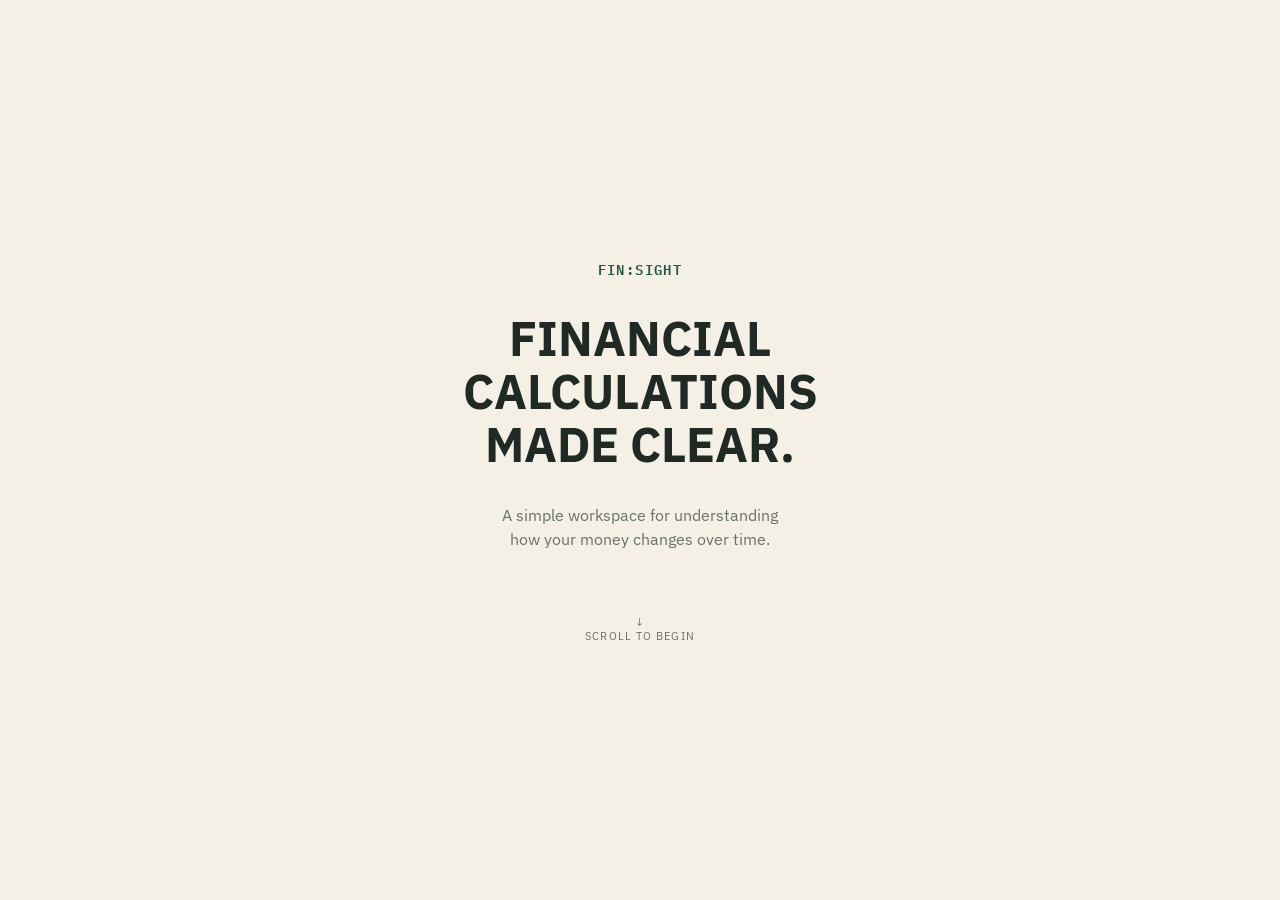
==== FinSight.html @ 40551819 "Initial commit - FinSight TVM Calculator" ====
<!DOCTYPE html>
<html lang="en">
<head>
<meta charset="UTF-8">
<meta name="viewport" content="width=device-width, initial-scale=1.0">
<title>FinSight — Financial Notebook</title>
<style>
@import url('https://fonts.googleapis.com/css2?family=IBM+Plex+Mono:wght@400;500;600&family=IBM+Plex+Sans:wght@400;500;600;700&display=swap');

:root {
  --paper: #F4F0E6;
  --paper-2: #EEE9DD;
  --ink: #202923;
  --muted: #697169;
  --rule: #D8D1C2;
  --accent: #285943;
  --accent-soft: #dfe9df;
  --red: #A14D43;
}

[data-theme="dark"] {
  --paper: #171A18;
  --paper-2: #202421;
  --ink: #E6E2D8;
  --muted: #A3A8A4;
  --rule: #363C38;
  --accent: #6C9A84;
  --accent-soft: #2D3E35;
  --red: #C56F65;
}

* { box-sizing: border-box; }
html { scroll-behavior: smooth; }
body {
  margin: 0;
  color: var(--ink);
  font-family: "IBM Plex Sans", Arial, sans-serif;
  background: repeating-linear-gradient(to bottom, transparent 0, transparent 31px, var(--rule) 32px);
  background-color: var(--paper);
}

button, input, select { font: inherit; }
button { cursor: pointer; }

/* Intro Screen */
.intro-screen {
  height: 100vh;
  display: flex;
  flex-direction: column;
  justify-content: center;
  align-items: center;
  text-align: center;
  background-color: var(--paper);
  position: relative;
  z-index: 100;
}
.intro-brand {
  font-family: "IBM Plex Mono";
  font-weight: 600;
  letter-spacing: 0.1em;
  font-size: 14px;
  color: var(--accent);
  margin-bottom: 2rem;
}
.intro-title {
  font-size: 48px;
  font-weight: 700;
  line-height: 1.1;
  margin: 0 0 2rem;
}
.intro-desc {
  font-size: 16px;
  color: var(--muted);
  max-width: 300px;
  line-height: 1.5;
  margin: 0 0 4rem;
}
.scroll-indicator {
  font-size: 11px;
  text-transform: uppercase;
  letter-spacing: 0.1em;
  color: var(--muted);
  animation: bounce 2s infinite;
}
@keyframes bounce {
  0%, 20%, 50%, 80%, 100% { transform: translateY(0); }
  40% { transform: translateY(-10px); }
  60% { transform: translateY(-5px); }
}

.page {
  max-width: 1000px;
  margin: auto;
  padding: 32px 28px 70px;
  background-color: var(--paper);
  min-height: 100vh;
}

.topbar {
  display: flex;
  justify-content: space-between;
  align-items: end;
  padding-bottom: 18px;
  border-bottom: 2px solid var(--ink);
  margin-bottom: 40px;
}
.brand { font-size: 25px; font-weight: 700; letter-spacing: .02em; }
.subtitle { font-size: 12px; color: var(--muted); margin-top: 3px; }
.meta { font-family: "IBM Plex Mono"; font-size: 11px; color: var(--muted); text-align: right; }

.primary-nav {
  margin-bottom: 40px;
  padding-bottom: 30px;
  border-bottom: 1px solid var(--rule);
}
.primary-nav h2 {
  font-size: 14px;
  font-weight: 600;
  text-transform: uppercase;
  letter-spacing: 0.05em;
  color: var(--muted);
  margin: 0 0 10px 0;
}
.calc-selector {
  width: 100%;
  max-width: 400px;
  padding: 12px 10px;
  font-size: 16px;
  border: 1px solid var(--ink);
  background: var(--paper-2);
  color: var(--ink);
  font-family: "IBM Plex Sans";
  font-weight: 500;
}

.screen { display: none; }
.screen.active { display: block; animation: fadeIn 0.3s ease; }
@keyframes fadeIn { from { opacity: 0; } to { opacity: 1; } }

.page-title { font-size: 31px; font-weight: 600; line-height: 1.1; margin: 0; }
.kicker { font-family: "IBM Plex Mono"; font-size: 11px; color: var(--accent); letter-spacing: .1em; margin-bottom: 8px; }
.description { color: var(--muted); font-size: 14px; max-width: 700px; margin: 8px 0 25px; }

.worksheet {
  border-top: 1px solid var(--ink);
  border-bottom: 1px solid var(--ink);
  padding: 24px 0;
}
.inputs { display: grid; grid-template-columns: repeat(auto-fit, minmax(200px, 1fr)); gap: 25px; }
.field label { display: block; font-size: 11px; text-transform: uppercase; letter-spacing: .08em; color: var(--muted); margin-bottom: 7px; }
.field input, .field select {
  width: 100%; border: 0; border-bottom: 1px solid var(--muted); border-radius: 0;
  background: transparent; color: var(--ink); padding: 9px 0; outline: none;
  font-family: "IBM Plex Mono"; font-size: 16px;
}
.field input:focus, .field select:focus { border-bottom: 2px solid var(--accent); }

.presets {
  margin: 15px 0 25px;
  display: flex;
  gap: 10px;
  flex-wrap: wrap;
}
.presets button {
  background: var(--paper-2);
  border: 1px solid var(--rule);
  color: var(--ink);
  padding: 5px 10px;
  font-size: 11px;
  font-family: "IBM Plex Mono";
}
.presets button:hover { border-color: var(--accent); }

.actions { margin: 26px 0 10px; display: flex; gap: 12px; }
.btn { border: 1px solid var(--ink); background: var(--ink); color: var(--paper); padding: 10px 18px; font-size: 13px; font-weight: 500;}
.btn.secondary { background: transparent; color: var(--ink); }

.answer { margin-top: 30px; padding: 25px 0; border-top: 1px solid var(--rule); }
.answer-label { font-size: 11px; text-transform: uppercase; letter-spacing: .12em; color: var(--muted); }
.answer-value { font-family: "IBM Plex Mono"; font-size: 38px; font-weight: 600; margin: 7px 0 3px; color: var(--accent); }
.answer-caption { font-size: 13px; color: var(--muted); }

.working { margin-top: 30px; }
.working-title { font-size: 11px; letter-spacing: .12em; color: var(--muted); font-weight: 700; }
.formula { font-family: "IBM Plex Mono"; font-size: 15px; line-height: 2; padding: 15px 0; color: var(--ink); }
.underline { border-bottom: 1px solid var(--ink); padding-bottom: 3px; }

.chart-section { margin-top: 30px; padding-top: 22px; border-top: 1px solid var(--rule); }
.chart-title { font-size: 12px; font-weight: 700; letter-spacing: .08em; text-transform: uppercase; }
.chart { height: 240px; margin-top: 12px; position: relative; border-bottom: 1px solid var(--rule); border-left: 1px solid var(--rule); overflow: hidden; background: var(--paper); }
.chart svg { width: 100%; height: 100%; display: block; }

.summary { display: grid; grid-template-columns: repeat(auto-fit, minmax(150px, 1fr)); border-top: 1px solid var(--rule); margin-top: 24px; gap: 15px; }
.summary div { padding: 14px 12px 14px 0; border-right: 1px solid var(--rule); }
.summary div:last-child { border-right: 0; }
.summary small { display: block; color: var(--muted); font-size: 11px; text-transform: uppercase; }
.summary strong { font-family: "IBM Plex Mono"; font-size: 16px; display: block; margin-top: 4px; }

.note { margin-top: 26px; border-left: 2px solid var(--rule); padding-left: 14px; color: var(--muted); font-size: 12px; line-height: 1.7; }
.error { display: none; color: var(--red); font-size: 12px; margin-top: 10px; font-weight: 500; }

.history-section {
  margin-top: 40px;
  padding-top: 20px;
  border-top: 1px solid var(--rule);
}
.history-item {
  display: flex;
  justify-content: space-between;
  padding: 10px 0;
  border-bottom: 1px solid var(--rule);
  font-family: "IBM Plex Mono";
  font-size: 13px;
}

.footer { margin-top: 45px; padding-top: 15px; border-top: 1px solid var(--rule); font-size: 11px; color: var(--muted); display: flex; justify-content: space-between; }

@media(max-width: 800px) {
  .inputs { grid-template-columns: 1fr; }
  .summary div { border-right: 0; border-bottom: 1px solid var(--rule); padding-left: 0; }
  .answer-value { font-size: 31px; }
  .topbar { flex-direction: column; align-items: start; gap: 10px;}
}

</style>
<script>
class FinSightEngine {
    static validateInputs(inputs) {
        for (const [key, value] of Object.entries(inputs)) {
            if (value === null || value === undefined || isNaN(value)) {
                throw new Error(`Invalid input: ${key} must be a number.`);
            }
            if (key === 'principal' && value <= 0) {
                throw new Error('Enter a value greater than 0 for principal.');
            }
            if (key === 'loanAmount' && value <= 0) {
                throw new Error('Enter a value greater than 0 for loan amount.');
            }
            if (key === 'rate' && value < 0) {
                throw new Error('Enter a non-negative value for interest rate.');
            }
            if (key === 'years' && value < 0) {
                throw new Error('Enter a non-negative value for years.');
            }
            if (key === 'tenure' && value <= 0) {
                throw new Error('Enter a value greater than 0 for tenure.');
            }
            if (key === 'compoundingFrequency' && ![1, 2, 4, 12, 365].includes(value)) {
                throw new Error('Invalid compounding frequency.');
            }
        }
    }

    static calculateFutureValue({ principal, rate, years }) {
        this.validateInputs({ principal, rate, years });
        const r = rate / 100;
        const value = principal * Math.pow(1 + r, years);
        return {
            value,
            formula: 'FV = P(1 + r)^t',
            working: `FV = ${principal} * (1 + ${r})^${years}`
        };
    }

    static calculatePresentValue({ futureValue, rate, years }) {
        this.validateInputs({ principal: futureValue, rate, years }); // Using principal validation rule for FV here
        const r = rate / 100;
        const value = futureValue / Math.pow(1 + r, years);
        return {
            value,
            formula: 'PV = FV / (1 + r)^t',
            working: `PV = ${futureValue} / (1 + ${r})^${years}`
        };
    }

    static calculateSimpleInterest({ principal, rate, years }) {
        this.validateInputs({ principal, rate, years });
        const r = rate / 100;
        const interest = principal * r * years;
        const maturityValue = principal + interest;
        return {
            value: interest,
            maturityValue,
            formula: 'SI = P × r × t',
            working: `SI = ${principal} * ${r} * ${years}`
        };
    }

    static calculateCompoundInterest({ principal, rate, years, compoundingFrequency = 1 }) {
        this.validateInputs({ principal, rate, years, compoundingFrequency });
        const r = rate / 100;
        const n = compoundingFrequency;
        const amount = principal * Math.pow(1 + r / n, n * years);
        const interest = amount - principal;
        return {
            value: interest,
            maturityValue: amount,
            formula: 'A = P(1 + r/n)^(nt), CI = A - P',
            working: `A = ${principal} * (1 + ${r}/${n})^(${n}*${years}), CI = A - ${principal}`
        };
    }

    static calculateEMI({ loanAmount, rate, tenureMonths }) {
        this.validateInputs({ loanAmount, rate, tenure: tenureMonths });
        const r = rate / 100 / 12; // periodic monthly interest rate
        const n = tenureMonths;
        let emi;
        let working;
        if (rate === 0) {
            emi = loanAmount / n;
            working = `EMI = ${loanAmount} / ${n}`;
        } else {
            emi = (loanAmount * r * Math.pow(1 + r, n)) / (Math.pow(1 + r, n) - 1);
            working = `EMI = ${loanAmount} * ${r} * (1+${r})^${n} / ((1+${r})^${n} - 1)`;
        }
        
        const totalPayment = emi * n;
        const totalInterest = totalPayment - loanAmount;

        return {
            emi,
            totalPayment,
            totalInterest,
            formula: 'EMI = P × r × (1+r)^n / ((1+r)^n - 1)',
            working
        };
    }

    static calculateAmortization({ loanAmount, rate, tenureMonths }) {
        const { emi } = this.calculateEMI({ loanAmount, rate, tenureMonths });
        const r = rate / 100 / 12;
        let balance = loanAmount;
        const schedule = [];
        let totalInterest = 0;
        let totalPrincipal = 0;

        for (let month = 1; month <= tenureMonths; month++) {
            const interest = balance * r;
            let principal = emi - interest;
            
            // Handle final period rounding
            if (month === tenureMonths) {
                principal = balance;
            }
            
            const closingBalance = Math.max(0, balance - principal);
            
            schedule.push({
                month,
                openingBalance: balance,
                interest,
                principal,
                emi: principal + interest,
                closingBalance
            });

            totalInterest += interest;
            totalPrincipal += principal;
            balance = closingBalance;
        }

        return {
            schedule,
            summary: {
                totalInterest,
                totalPrincipal,
                totalPayment: totalInterest + totalPrincipal
            }
        };
    }

    static calculateScenario({ loanAmount, tenureMonths }) {
        const rates = [8, 10, 12, 15];
        return rates.map(rate => {
            return {
                rate,
                ...this.calculateEMI({ loanAmount, rate, tenureMonths })
            };
        });
    }

    static formatCurrency(value) {
        return new Intl.NumberFormat('en-IN', {
            style: 'currency',
            currency: 'INR',
            maximumFractionDigits: 0
        }).format(value);
    }
}

if (typeof module !== 'undefined' && module.exports) {
    module.exports = FinSightEngine;
}

</script>
</head>
<body>

<!-- Opening Experience -->
<div id="introScreen" class="intro-screen">
  <div class="intro-brand">FIN:SIGHT</div>
  <h1 class="intro-title">FINANCIAL<br>CALCULATIONS<br>MADE CLEAR.</h1>
  <p class="intro-desc">A simple workspace for understanding how your money changes over time.</p>
  <div class="scroll-indicator">↓<br>SCROLL TO BEGIN</div>
</div>

<div class="page" id="mainPage" style="display:none;">
<header class="topbar">
  <div>
    <div class="brand">FinSight</div>
    <div class="subtitle">Time Value of Money · Financial Calculation Notebook</div>
  </div>
  <div style="display:flex; flex-direction:column; align-items:flex-end;">
    <button id="themeToggle" class="btn secondary" style="padding: 4px 8px; font-size:11px; margin-bottom:5px;">Toggle Theme</button>
    <div class="meta">BS3210<br>ASSIGNMENT 01</div>
  </div>
</header>

<nav class="primary-nav">
  <h2>WHAT ARE YOU CALCULATING?</h2>
  <p class="description" style="margin-top:0;">Choose a calculation to begin.</p>
  <select id="calcSelector" class="calc-selector">
    <option value="" disabled selected>[ Select a calculation ▾ ]</option>
    <option value="fv">01 Future Value</option>
    <option value="pv">02 Present Value</option>
    <option value="si">03 Simple Interest</option>
    <option value="ci">04 Compound Interest</option>
    <option value="emi">05 EMI Calculation</option>
    <option value="amort">06 Loan Amortization</option>
    <option value="scenario">07 Scenario Analysis</option>
  </select>
</nav>

<main class="content">

<section id="fv" class="screen">
  <div class="kicker">01 / INVESTMENT</div>
  <h1 class="page-title">Future Value</h1>
  <p class="description">Calculate what a present investment will be worth after a specified period at an annual rate.</p>
  
  <div class="presets">
    <button onclick="applyPreset('fv', {p: 100000, r: 10, t: 5})">₹1L at 10% for 5Y</button>
    <button onclick="applyPreset('fv', {p: 500000, r: 8.5, t: 10})">₹5L at 8.5% for 10Y</button>
  </div>

  <div class="worksheet">
    <div class="inputs">
      <div class="field"><label>Principal Amount</label><input id="fvP" type="number" value="100000" oninput="liveUpdate('fv')"></div>
      <div class="field"><label>Annual Rate (%)</label><input id="fvR" type="number" value="10" step=".01" oninput="liveUpdate('fv')"></div>
      <div class="field"><label>Time, Years</label><input id="fvT" type="number" value="5" step=".1" oninput="liveUpdate('fv')"></div>
    </div>
    <div class="actions"><button class="btn" onclick="calcFV()">Calculate</button><button class="btn secondary" onclick="resetForm('fv')">Reset</button></div>
    <div id="fvErr" class="error"></div>
    
    <div class="answer"><div class="answer-label">Answer</div><div class="answer-value" id="fvOut">-</div><div class="answer-caption">Future value of the investment</div></div>
    <div class="working"><div class="working-title">WORKING</div><div class="formula" id="fvWork">-</div></div>
    <div class="chart-section"><div class="chart-title">Value Growth</div><div class="chart" id="fvChart"></div></div>
  </div>
</section>

<section id="pv" class="screen">
  <div class="kicker">02 / DISCOUNTING</div><h1 class="page-title">Present Value</h1>
  <p class="description">Find the value today of a future amount using a discount rate.</p>
  <div class="worksheet"><div class="inputs">
    <div class="field"><label>Future Value</label><input id="pvF" type="number" value="161051" oninput="liveUpdate('pv')"></div>
    <div class="field"><label>Discount Rate (%)</label><input id="pvR" type="number" value="10" step=".01" oninput="liveUpdate('pv')"></div>
    <div class="field"><label>Time, Years</label><input id="pvT" type="number" value="5" step=".1" oninput="liveUpdate('pv')"></div>
  </div><div class="actions"><button class="btn" onclick="calcPV()">Calculate</button></div>
  <div id="pvErr" class="error"></div>
  <div class="answer"><div class="answer-label">Answer</div><div class="answer-value" id="pvOut">-</div><div class="answer-caption">Present value today</div></div>
  <div class="working"><div class="working-title">WORKING</div><div class="formula" id="pvWork">-</div></div>
  <div class="chart-section"><div class="chart-title">Discounting Curve</div><div class="chart" id="pvChart"></div></div></div>
</section>

<section id="si" class="screen">
  <div class="kicker">03 / INTEREST</div><h1 class="page-title">Simple Interest</h1>
  <p class="description">Calculate interest earned on the original principal without compounding.</p>
  <div class="worksheet"><div class="inputs">
    <div class="field"><label>Principal</label><input id="siP" type="number" value="100000" oninput="liveUpdate('si')"></div>
    <div class="field"><label>Interest Rate (%)</label><input id="siR" type="number" value="8" step=".01" oninput="liveUpdate('si')"></div>
    <div class="field"><label>Time, Years</label><input id="siT" type="number" value="3" step=".1" oninput="liveUpdate('si')"></div>
  </div><div class="actions"><button class="btn" onclick="calcSI()">Calculate</button></div>
  <div id="siErr" class="error"></div>
  <div class="answer"><div class="answer-label">Interest Earned</div><div class="answer-value" id="siI">-</div><div class="answer-caption">Maturity value: <span id="siM">-</span></div></div>
  <div class="working"><div class="working-title">WORKING</div><div class="formula" id="siWork">-</div></div>
  <div class="chart-section"><div class="chart-title">Interest Accumulation</div><div class="chart" id="siChart"></div></div></div>
</section>

<section id="ci" class="screen">
  <div class="kicker">04 / COMPOUNDING</div><h1 class="page-title">Compound Interest</h1>
  <p class="description">See how interest grows when earnings are added back to the principal.</p>
  <div class="worksheet"><div class="inputs">
    <div class="field"><label>Principal</label><input id="ciP" type="number" value="100000" oninput="liveUpdate('ci')"></div>
    <div class="field"><label>Annual Rate (%)</label><input id="ciR" type="number" value="10" step=".01" oninput="liveUpdate('ci')"></div>
    <div class="field"><label>Time, Years</label><input id="ciT" type="number" value="5" step=".1" oninput="liveUpdate('ci')"></div>
    <div class="field"><label>Compounding</label><select id="ciN" onchange="liveUpdate('ci')"><option value="1">Annually</option><option value="2">Half-yearly</option><option value="4" selected>Quarterly</option><option value="12">Monthly</option></select></div>
  </div><div class="actions"><button class="btn" onclick="calcCI()">Calculate</button></div>
  <div id="ciErr" class="error"></div>
  <div class="answer"><div class="answer-label">Compound Interest</div><div class="answer-value" id="ciI">-</div><div class="answer-caption">Maturity value: <span id="ciM">-</span></div></div>
  <div class="working"><div class="working-title">WORKING</div><div class="formula" id="ciWork">-</div></div>
  <div class="chart-section"><div class="chart-title">Growth over time</div><div class="chart" id="ciChart"></div></div></div>
</section>

<section id="emi" class="screen">
  <div class="kicker">05 / LOAN</div><h1 class="page-title">EMI Calculator</h1>
  <p class="description">Calculate the fixed monthly payment for a reducing-balance loan.</p>
  
  <div class="presets">
    <button onclick="applyPreset('emi', {p: 500000, r: 8.5, t: 10})">₹5L Loan at 8.5% for 10Y</button>
    <button onclick="applyPreset('emi', {p: 1000000, r: 9, t: 20})">₹10L Loan at 9% for 20Y</button>
  </div>

  <div class="worksheet"><div class="inputs">
    <div class="field"><label>Loan Amount</label><input id="eP" type="number" value="1000000" oninput="liveUpdate('emi')"></div>
    <div class="field"><label>Annual Rate (%)</label><input id="eR" type="number" value="10" step=".01" oninput="liveUpdate('emi')"></div>
    <div class="field"><label>Tenure, Years</label><input id="eT" type="number" value="5" step=".1" oninput="liveUpdate('emi')"></div>
  </div><div class="actions"><button class="btn" onclick="calcEMI()">Calculate EMI</button> <button class="btn secondary" onclick="goToAmortization()">View Amortization Schedule</button></div>
  <div id="emiErr" class="error"></div>
  <div style="margin-top:25px; padding:20px 0; border-top:1px solid var(--rule); border-bottom:1px solid var(--rule);">
    <div style="display:grid; grid-template-columns: repeat(auto-fit, minmax(200px, 1fr)); gap:20px 30px;">
      <div>
        <div style="font-size:11px; text-transform:uppercase; letter-spacing:.12em; color:var(--muted); font-weight:700;">TOTAL MONTHLY PAYMENT</div>
        <div id="emiResMonthly" style="font-family:'IBM Plex Mono'; font-size:26px; font-weight:600; color:var(--accent); margin-top:5px;">-</div>
      </div>
      <div>
        <div style="font-size:11px; text-transform:uppercase; letter-spacing:.12em; color:var(--muted); font-weight:700;">LOAN AMOUNT</div>
        <div id="emiResLoan" style="font-family:'IBM Plex Mono'; font-size:26px; font-weight:600; color:var(--ink); margin-top:5px;">-</div>
      </div>
      <div>
        <div style="font-size:11px; text-transform:uppercase; letter-spacing:.12em; color:var(--muted); font-weight:700;">TOTAL INTEREST PAID</div>
        <div id="emiResInterest" style="font-family:'IBM Plex Mono'; font-size:26px; font-weight:600; color:var(--ink); margin-top:5px;">-</div>
      </div>
      <div>
        <div style="font-size:11px; text-transform:uppercase; letter-spacing:.12em; color:var(--muted); font-weight:700;">TOTAL COST OF LOAN</div>
        <div id="emiResTotal" style="font-family:'IBM Plex Mono'; font-size:26px; font-weight:600; color:var(--ink); margin-top:5px;">-</div>
      </div>
    </div>
  </div>

  <div class="chart-section" style="margin-top:25px;">
    <div class="chart-title">Payment Breakdown (Principal vs Interest)</div>
    <div class="chart" id="emiPaymentChart" style="height:250px; margin-top:12px;"></div>
  </div>

  <div class="working"><div class="working-title">WORKING</div><div class="formula" id="emiWork">-</div></div>
  <div class="note">The EMI is calculated using a standard reducing-balance loan formula. Use the amortization section to inspect each payment.</div>
  </div>
</section>

<section id="amort" class="screen">
  <div class="kicker">06 / REPAYMENT</div><h1 class="page-title">Loan Amortization</h1>
  <p class="description">Generate the complete month-by-month repayment ledger for a loan.</p>
  <div class="worksheet"><div class="inputs">
    <div class="field"><label>Loan Amount</label><input id="aP" type="number" value="1000000" oninput="liveUpdate('amort')"></div>
    <div class="field"><label>Annual Rate (%)</label><input id="aR" type="number" value="10" oninput="liveUpdate('amort')"></div>
    <div class="field"><label>Tenure, Years</label><input id="aT" type="number" value="5" oninput="liveUpdate('amort')"></div>
  </div><div class="actions"><button class="btn" onclick="calcAmort()">Generate Ledger</button></div>
  <div id="amortErr" class="error"></div>
  <div class="summary"><div><small>Monthly EMI</small><strong id="aEmi">-</strong></div><div><small>Total Interest</small><strong id="aInt">-</strong></div><div><small>Payments</small><strong id="aMonths">-</strong></div></div>
  <div class="chart-section"><div class="chart-title">Outstanding Balance</div><div class="chart" id="amortChart"></div></div>
  <div style="overflow:auto;margin-top:24px"><table id="amortTable" style="width:100%;border-collapse:collapse;font-family:'IBM Plex Mono';font-size:11px"><thead><tr><th style="text-align:left;border-bottom:1px solid var(--rule);padding:9px">Month</th><th style="text-align:right;border-bottom:1px solid var(--rule);padding:9px">Opening</th><th style="text-align:right;border-bottom:1px solid var(--rule);padding:9px">Interest</th><th style="text-align:right;border-bottom:1px solid var(--rule);padding:9px">Principal</th><th style="text-align:right;border-bottom:1px solid var(--rule);padding:9px">EMI</th><th style="text-align:right;border-bottom:1px solid var(--rule);padding:9px">Closing</th></tr></thead><tbody></tbody></table></div>
  </div>
</section>

<section id="scenario" class="screen">
  <div class="kicker">07 / COMPARISON</div><h1 class="page-title">Scenario Analysis</h1>
  <p class="description">Compare the same loan at 8%, 10%, 12%, and 15% interest rates.</p>
  <div class="worksheet"><div class="inputs">
    <div class="field"><label>Loan Amount</label><input id="sP" type="number" value="1000000" oninput="liveUpdate('scenario')"></div>
    <div class="field"><label>Tenure, Years</label><input id="sT" type="number" value="5" oninput="liveUpdate('scenario')"></div>
  </div><div class="actions"><button class="btn" onclick="calcScenario()">Compare</button></div>
  <div id="scenarioErr" class="error"></div>
  <div id="scenarioOut"></div>
  <div class="chart-section"><div class="chart-title">Total Interest by Rate</div><div id="scenarioChart" style="margin-top:12px;"></div></div>
  </div>
</section>

<div class="history-section">
  <div class="chart-title">RECENT CALCULATIONS</div>
  <div id="historyList"></div>
</div>

</main>
</div>
<footer class="footer" style="display:none;" id="footerBar"><span>FinSight · Financial Calculation Notebook</span><span>BS3210 · Assignment 1</span></footer>

<!-- Global Error Screen -->
<div id="globalErrorScreen" style="display:none; position:fixed; inset:0; background:var(--paper); z-index:999; flex-direction:column; justify-content:center; align-items:center; text-align:center; padding:20px;">
  <div class="kicker" style="color:var(--red); font-size:16px;">CRITICAL ERROR</div>
  <h1 class="page-title" style="margin: 20px 0;">Something went wrong.</h1>
  <p class="description" id="globalErrorMsg" style="max-width:400px; margin-bottom:40px;">An unexpected error occurred in the application.</p>
  <div style="display:flex; gap:10px;">
    <button class="btn" onclick="window.location.reload()">Reload Application</button>
    <button class="btn secondary" onclick="document.getElementById('globalErrorScreen').style.display='none'">Dismiss</button>
  </div>
  <div class="meta" style="margin-top:40px;">REF: <span id="globalErrorRef"></span></div>
</div>

<script>
// Utility to get values safely
const getVal = (id) => {
  const v = document.getElementById(id).value.trim();
  if (v === '') return NaN;
  const parsed = Number(v);
  return isNaN(parsed) ? NaN : parsed;
};
const setVal = (id, val) => document.getElementById(id).value = val;
const setHtml = (id, html) => document.getElementById(id).innerHTML = html;
const setText = (id, text) => document.getElementById(id).textContent = text;
const showError = (id, msg) => { const el = document.getElementById(id); el.style.display = msg ? 'block' : 'none'; el.textContent = msg; };
const hideErrors = () => document.querySelectorAll('.error').forEach(el => el.style.display = 'none');
const fc = FinSightEngine.formatCurrency;

// History
const HISTORY_KEY = 'finsight_history';
function saveHistory(type, summary) {
  let h = JSON.parse(localStorage.getItem(HISTORY_KEY) || '[]');
  h.unshift({ type, summary, time: new Date().toLocaleTimeString() });
  if (h.length > 5) h = h.slice(0, 5);
  localStorage.setItem(HISTORY_KEY, JSON.stringify(h));
  renderHistory();
}
function renderHistory() {
  const h = JSON.parse(localStorage.getItem(HISTORY_KEY) || '[]');
  const list = document.getElementById('historyList');
  if (!h.length) { list.innerHTML = '<div class="history-item" style="color:var(--muted)">No recent calculations.</div>'; return; }
  list.innerHTML = h.map(i => `<div class="history-item"><span>${i.type}</span><span>${i.summary}</span></div>`).join('');
}

// Navigation & Initialization
document.addEventListener('DOMContentLoaded', () => {
  renderHistory();
  
  // Theme Handling
  const savedTheme = localStorage.getItem('finsight_theme') || 'light';
  if (savedTheme === 'dark') document.documentElement.setAttribute('data-theme', 'dark');
  document.getElementById('themeToggle').addEventListener('click', () => {
    const isDark = document.documentElement.getAttribute('data-theme') === 'dark';
    const newTheme = isDark ? 'light' : 'dark';
    if (newTheme === 'dark') document.documentElement.setAttribute('data-theme', 'dark');
    else document.documentElement.removeAttribute('data-theme');
    localStorage.setItem('finsight_theme', newTheme);
  });

  // Intro bypass
  const bypassIntro = () => {
    const intro = document.getElementById('introScreen');
    if (intro && intro.style.display !== 'none') {
      intro.style.display = 'none';
      document.getElementById('mainPage').style.display = 'block';
      document.getElementById('footerBar').style.display = 'flex';
      window.scrollTo(0,0);
    }
  };

  window.addEventListener('scroll', bypassIntro);
  window.addEventListener('wheel', bypassIntro);
  window.addEventListener('touchmove', bypassIntro);
  const introEl = document.getElementById('introScreen');
  if (introEl) introEl.addEventListener('click', bypassIntro);

  // Dropdown nav
  document.getElementById('calcSelector').addEventListener('change', (e) => {
    document.querySelectorAll('.screen').forEach(s => s.classList.remove('active'));
    if (e.target.value) {
      document.getElementById(e.target.value).classList.add('active');
      // trigger calc to prepopulate charts
      const fname = 'calc' + e.target.value.toUpperCase();
      if(window[fname]) window[fname]();
      else if (e.target.value === 'scenario') calcScenario();
      else if (e.target.value === 'amort') calcAmort();
      else if (e.target.value === 'emi') calcEMI();
    }
  });
});

// Presets
function applyPreset(screen, values) {
  if (screen === 'fv') { setVal('fvP', values.p); setVal('fvR', values.r); setVal('fvT', values.t); calcFV(); }
  if (screen === 'emi') { setVal('eP', values.p); setVal('eR', values.r); setVal('eT', values.t); calcEMI(); }
}

// Live update (what-if)
function liveUpdate(screen) {
  const map = { 'fv': calcFV, 'pv': calcPV, 'si': calcSI, 'ci': calcCI, 'emi': calcEMI, 'amort': calcAmort, 'scenario': calcScenario };
  if(map[screen]) map[screen](true); // true means silent, don't save history on every keystroke
}

function resetForm(screen) {
  if (screen === 'fv') { setVal('fvP', 100000); setVal('fvR', 10); setVal('fvT', 5); calcFV(true); }
}

// Global Error Handler
window.addEventListener('error', (event) => {
  showGlobalError(event.error ? event.error.message : event.message);
});
window.addEventListener('unhandledrejection', (event) => {
  showGlobalError(event.reason ? event.reason.message : 'Unknown Promise Rejection');
});

function showGlobalError(msg) {
  const errScreen = document.getElementById('globalErrorScreen');
  if(errScreen) {
    errScreen.style.display = 'flex';
    document.getElementById('globalErrorMsg').textContent = msg || 'An unexpected runtime error occurred.';
    document.getElementById('globalErrorRef').textContent = 'ERR_' + Math.random().toString(36).substring(2, 8).toUpperCase();
  }
}

// Compact Currency Formatter for Axis Ticks
function formatCompactCurrency(val) {
  if (isNaN(val)) return '₹0';
  const abs = Math.abs(val);
  if (abs >= 10000000) return (val < 0 ? '-' : '') + '₹' + (abs / 10000000).toFixed(1) + 'Cr';
  if (abs >= 100000) return (val < 0 ? '-' : '') + '₹' + (abs / 100000).toFixed(1) + 'L';
  if (abs >= 1000) return (val < 0 ? '-' : '') + '₹' + (abs / 1000).toFixed(0) + 'K';
  return (val < 0 ? '-' : '') + '₹' + Math.round(abs);
}

// SVG Line Chart Renderer with X/Y Axes and Labels
function renderLineChart(containerId, { pointsData, xLabels }) {
  const container = document.getElementById(containerId);
  if (!container || !pointsData || !pointsData.length) return;

  const width = 600;
  const height = 240;
  const padLeft = 70;
  const padRight = 20;
  const padTop = 20;
  const padBottom = 40;

  const plotW = width - padLeft - padRight;
  const plotH = height - padTop - padBottom;

  const rawMin = Math.min(...pointsData);
  const rawMax = Math.max(...pointsData);

  let minY = 0;
  let maxY = rawMax === 0 ? 100 : rawMax * 1.08;
  if (rawMin < 0) minY = rawMin * 1.1;

  if (minY === maxY) {
    maxY = minY + 100;
  }

  // 5 horizontal gridlines & Y ticks
  let yTicksHtml = '';
  const numTicks = 5;
  for (let i = 0; i < numTicks; i++) {
    const ratio = i / (numTicks - 1);
    const val = minY + (maxY - minY) * ratio;
    const yPos = padTop + plotH - ratio * plotH;
    const label = formatCompactCurrency(val);

    yTicksHtml += `<line x1="${padLeft}" y1="${yPos.toFixed(1)}" x2="${width - padRight}" y2="${yPos.toFixed(1)}" stroke="var(--rule)" stroke-width="1" stroke-dasharray="3,3" />`;
    yTicksHtml += `<text x="${padLeft - 8}" y="${(yPos + 4).toFixed(1)}" fill="var(--muted)" font-family="IBM Plex Mono" font-size="10" text-anchor="end">${label}</text>`;
  }

  // X ticks & labels
  let xTicksHtml = '';
  const numPoints = pointsData.length;
  const pts = [];

  for (let i = 0; i < numPoints; i++) {
    const ratio = numPoints > 1 ? i / (numPoints - 1) : 0.5;
    const xPos = padLeft + ratio * plotW;
    const val = pointsData[i];
    const yRatio = (val - minY) / (maxY - minY);
    const yPos = padTop + plotH - yRatio * plotH;

    pts.push({ x: xPos, y: yPos, val, label: xLabels[i] || '' });

    const showXLabel = numPoints <= 8 || i % Math.ceil(numPoints / 6) === 0 || i === numPoints - 1;
    if (showXLabel && xLabels[i]) {
      xTicksHtml += `<line x1="${xPos.toFixed(1)}" y1="${padTop + plotH}" x2="${xPos.toFixed(1)}" y2="${padTop + plotH + 4}" stroke="var(--rule)" stroke-width="1" />`;
      xTicksHtml += `<text x="${xPos.toFixed(1)}" y="${padTop + plotH + 18}" fill="var(--muted)" font-family="IBM Plex Mono" font-size="10" text-anchor="middle">${xLabels[i]}</text>`;
    }
  }

  const pathD = 'M ' + pts.map(p => `${p.x.toFixed(1)},${p.y.toFixed(1)}`).join(' L ');
  const areaD = pathD + ` L ${pts[pts.length - 1].x.toFixed(1)},${padTop + plotH} L ${pts[0].x.toFixed(1)},${padTop + plotH} Z`;

  let circlesHtml = '';
  pts.forEach(p => {
    circlesHtml += `<circle cx="${p.x.toFixed(1)}" cy="${p.y.toFixed(1)}" r="3.5" fill="var(--paper)" stroke="var(--accent)" stroke-width="2">
      <title>${p.label ? p.label + ': ' : ''}${FinSightEngine.formatCurrency(p.val)}</title>
    </circle>`;
  });

  const svg = `<svg viewBox="0 0 ${width} ${height}" preserveAspectRatio="xMidYMid meet" style="width:100%;height:100%;">
    ${yTicksHtml}
    ${xTicksHtml}
    <line x1="${padLeft}" y1="${padTop}" x2="${padLeft}" y2="${padTop + plotH}" stroke="var(--ink)" stroke-width="1.5" />
    <line x1="${padLeft}" y1="${padTop + plotH}" x2="${width - padRight}" y2="${padTop + plotH}" stroke="var(--ink)" stroke-width="1.5" />
    <path d="${areaD}" fill="var(--accent)" opacity="0.1" />
    <path d="${pathD}" fill="none" stroke="var(--accent)" stroke-width="2.5" stroke-linejoin="round" stroke-linecap="round" />
    ${circlesHtml}
  </svg>`;

  container.innerHTML = svg;
}

// SVG Scenario Bar Chart Renderer with X/Y Axes and Labels
function renderScenarioChart(containerId, scenarioData) {
  const container = document.getElementById(containerId);
  if (!container || !scenarioData || !scenarioData.length) return;

  const width = 600;
  const barHeight = 24;
  const gap = 16;
  const padLeft = 60;
  const padRight = 110;
  const padTop = 15;
  const padBottom = 35;

  const plotW = width - padLeft - padRight;
  const plotH = scenarioData.length * (barHeight + gap);
  const totalH = padTop + plotH + padBottom;

  const maxVal = Math.max(...scenarioData.map(d => d.totalInterest)) * 1.1 || 100;

  let xTicksHtml = '';
  for (let i = 0; i < 4; i++) {
    const ratio = i / 3;
    const val = maxVal * ratio;
    const xPos = padLeft + ratio * plotW;
    const label = formatCompactCurrency(val);

    xTicksHtml += `<line x1="${xPos.toFixed(1)}" y1="${padTop}" x2="${xPos.toFixed(1)}" y2="${padTop + plotH}" stroke="var(--rule)" stroke-width="1" stroke-dasharray="3,3" />`;
    xTicksHtml += `<line x1="${xPos.toFixed(1)}" y1="${padTop + plotH}" x2="${xPos.toFixed(1)}" y2="${padTop + plotH + 4}" stroke="var(--rule)" stroke-width="1" />`;
    xTicksHtml += `<text x="${xPos.toFixed(1)}" y="${padTop + plotH + 18}" fill="var(--muted)" font-family="IBM Plex Mono" font-size="10" text-anchor="middle">${label}</text>`;
  }

  let barsHtml = '';
  scenarioData.forEach((d, i) => {
    const yPos = padTop + i * (barHeight + gap);
    const barW = (d.totalInterest / maxVal) * plotW;

    barsHtml += `<text x="${padLeft - 10}" y="${(yPos + barHeight / 2 + 4).toFixed(1)}" fill="var(--ink)" font-family="IBM Plex Mono" font-size="12" font-weight="600" text-anchor="end">${d.rate}%</text>`;
    barsHtml += `<rect x="${padLeft}" y="${yPos}" width="${plotW}" height="${barHeight}" fill="var(--paper-2)" rx="2" />`;
    barsHtml += `<rect x="${padLeft}" y="${yPos}" width="${barW.toFixed(1)}" height="${barHeight}" fill="var(--accent)" rx="2"><title>${d.rate}%: ${FinSightEngine.formatCurrency(d.totalInterest)} Total Interest</title></rect>`;
    barsHtml += `<text x="${(padLeft + barW + 8).toFixed(1)}" y="${(yPos + barHeight / 2 + 4).toFixed(1)}" fill="var(--ink)" font-family="IBM Plex Mono" font-size="11" font-weight="500">${FinSightEngine.formatCurrency(d.totalInterest)}</text>`;
  });

  const svg = `<svg viewBox="0 0 ${width} ${totalH}" preserveAspectRatio="xMidYMid meet" style="width:100%;height:auto;display:block;">
    ${xTicksHtml}
    <line x1="${padLeft}" y1="${padTop + plotH}" x2="${padLeft + plotW}" y2="${padTop + plotH}" stroke="var(--ink)" stroke-width="1.5" />
    <line x1="${padLeft}" y1="${padTop}" x2="${padLeft}" y2="${padTop + plotH}" stroke="var(--ink)" stroke-width="1.5" />
    ${barsHtml}
  </svg>`;

  container.innerHTML = svg;
}

// Calculators
function calcFV(silent=false) {
  hideErrors();
  try {
    const P = getVal('fvP');
    const R = getVal('fvR');
    const T = getVal('fvT');
    const r = FinSightEngine.calculateFutureValue({ principal: P, rate: R, years: T });
    setText('fvOut', fc(r.value));
    setHtml('fvWork', r.working.replace(/\n/g, '<br>'));
    
    const steps = 5;
    const pointsData = [];
    const xLabels = [];
    for (let i = 0; i <= steps; i++) {
      const yr = (T * (i / steps));
      const val = FinSightEngine.calculateFutureValue({ principal: P, rate: R, years: yr }).value;
      pointsData.push(val);
      xLabels.push(yr.toFixed(yr % 1 === 0 ? 0 : 1) + 'Y');
    }
    renderLineChart('fvChart', { pointsData, xLabels });

    if(!silent) saveHistory('Future Value', fc(r.value));
  } catch(e) { showError('fvErr', e.message); }
}

function calcPV(silent=false) {
  hideErrors();
  try {
    const F = getVal('pvF');
    const R = getVal('pvR');
    const T = getVal('pvT');
    const r = FinSightEngine.calculatePresentValue({ futureValue: F, rate: R, years: T });
    setText('pvOut', fc(r.value));
    setHtml('pvWork', r.working.replace(/\n/g, '<br>'));
    
    const steps = 5;
    const pointsData = [];
    const xLabels = [];
    for (let i = 0; i <= steps; i++) {
      const yr = (T * (i / steps));
      const val = FinSightEngine.calculatePresentValue({ futureValue: F, rate: R, years: yr }).value;
      pointsData.push(val);
      xLabels.push(yr.toFixed(yr % 1 === 0 ? 0 : 1) + 'Y');
    }
    renderLineChart('pvChart', { pointsData, xLabels });

    if(!silent) saveHistory('Present Value', fc(r.value));
  } catch(e) { showError('pvErr', e.message); }
}

function calcSI(silent=false) {
  hideErrors();
  try {
    const P = getVal('siP');
    const R = getVal('siR');
    const T = getVal('siT');
    const r = FinSightEngine.calculateSimpleInterest({ principal: P, rate: R, years: T });
    setText('siI', fc(r.value));
    setText('siM', fc(r.maturityValue));
    setHtml('siWork', r.working.replace(/\n/g, '<br>'));
    
    const steps = 5;
    const pointsData = [];
    const xLabels = [];
    for (let i = 0; i <= steps; i++) {
      const yr = (T * (i / steps));
      const res = FinSightEngine.calculateSimpleInterest({ principal: P, rate: R, years: yr });
      pointsData.push(res.maturityValue);
      xLabels.push(yr.toFixed(yr % 1 === 0 ? 0 : 1) + 'Y');
    }
    renderLineChart('siChart', { pointsData, xLabels });

    if(!silent) saveHistory('Simple Interest', fc(r.value));
  } catch(e) { showError('siErr', e.message); }
}

function calcCI(silent=false) {
  hideErrors();
  try {
    const P = getVal('ciP');
    const R = getVal('ciR');
    const T = getVal('ciT');
    const N = getVal('ciN');
    const r = FinSightEngine.calculateCompoundInterest({ principal: P, rate: R, years: T, compoundingFrequency: N });
    setText('ciI', fc(r.value));
    setText('ciM', fc(r.maturityValue));
    setHtml('ciWork', r.working.replace(/\n/g, '<br>'));
    
    const steps = 5;
    const pointsData = [];
    const xLabels = [];
    for (let i = 0; i <= steps; i++) {
      const yr = (T * (i / steps));
      const res = FinSightEngine.calculateCompoundInterest({ principal: P, rate: R, years: yr, compoundingFrequency: N });
      pointsData.push(res.maturityValue);
      xLabels.push(yr.toFixed(yr % 1 === 0 ? 0 : 1) + 'Y');
    }
    renderLineChart('ciChart', { pointsData, xLabels });

    if(!silent) saveHistory('Compound Interest', fc(r.value));
  } catch(e) { showError('ciErr', e.message); }
}

// INR Currency Formatter with 2 Fraction Digits for EMI Calculator
function fcEMI(val) {
  if (val === null || val === undefined || isNaN(val)) return '₹0.00';
  return new Intl.NumberFormat('en-IN', {
    style: 'currency',
    currency: 'INR',
    minimumFractionDigits: 2,
    maximumFractionDigits: 2
  }).format(val);
}

// EMI Payment Composition Graph across Tenure
function renderEMIPaymentGraph(containerId, { loanAmount, rate, tenureMonths, emi }) {
  const container = document.getElementById(containerId);
  if (!container) return;

  const width = 600;
  const height = 250;
  const padLeft = 75;
  const padRight = 20;
  const padTop = 35;
  const padBottom = 40;

  const plotW = width - padLeft - padRight;
  const plotH = height - padTop - padBottom;

  let schedule = [];
  try {
    const amort = FinSightEngine.calculateAmortization({ loanAmount, rate, tenureMonths });
    schedule = amort.schedule;
  } catch(e) { return; }

  if (!schedule || !schedule.length) return;

  const maxVal = emi * 1.08 || 100;

  let yTicksHtml = '';
  const numYTicks = 5;
  for (let i = 0; i < numYTicks; i++) {
    const ratio = i / (numYTicks - 1);
    const val = maxVal * ratio;
    const yPos = padTop + plotH - ratio * plotH;
    const label = formatCompactCurrency(val);

    yTicksHtml += `<line x1="${padLeft}" y1="${yPos.toFixed(1)}" x2="${width - padRight}" y2="${yPos.toFixed(1)}" stroke="var(--rule)" stroke-width="1" stroke-dasharray="3,3" />`;
    yTicksHtml += `<text x="${padLeft - 8}" y="${(yPos + 4).toFixed(1)}" fill="var(--muted)" font-family="IBM Plex Mono" font-size="10" text-anchor="end">${label}</text>`;
  }

  const totalMonths = schedule.length;
  const numSamples = Math.min(10, totalMonths);
  const step = Math.max(1, Math.floor((totalMonths - 1) / (numSamples - 1)));

  const sampled = [];
  for (let i = 0; i < totalMonths; i += step) {
    sampled.push(schedule[i]);
  }
  if (sampled[sampled.length - 1].month !== schedule[totalMonths - 1].month) {
    sampled.push(schedule[totalMonths - 1]);
  }

  const pPoints = [];
  const iPoints = [];
  let xTicksHtml = '';

  sampled.forEach((row, idx) => {
    const ratio = idx / (sampled.length - 1);
    const xPos = padLeft + ratio * plotW;

    const pYRatio = Math.min(1, Math.max(0, row.principal / maxVal));
    const pYPos = padTop + plotH - pYRatio * plotH;
    pPoints.push({ x: xPos, y: pYPos, val: row.principal, month: row.month });

    const iYRatio = Math.min(1, Math.max(0, row.interest / maxVal));
    const iYPos = padTop + plotH - iYRatio * plotH;
    iPoints.push({ x: xPos, y: iYPos, val: row.interest, month: row.month });

    const yrLabel = tenureMonths > 24 ? (row.month / 12).toFixed(1) + 'Y' : 'M' + row.month;
    xTicksHtml += `<line x1="${xPos.toFixed(1)}" y1="${padTop + plotH}" x2="${xPos.toFixed(1)}" y2="${padTop + plotH + 4}" stroke="var(--rule)" stroke-width="1" />`;
    xTicksHtml += `<text x="${xPos.toFixed(1)}" y="${padTop + plotH + 18}" fill="var(--muted)" font-family="IBM Plex Mono" font-size="10" text-anchor="middle">${yrLabel}</text>`;
  });

  const pPathD = 'M ' + pPoints.map(p => `${p.x.toFixed(1)},${p.y.toFixed(1)}`).join(' L ');
  const pAreaD = pPathD + ` L ${pPoints[pPoints.length - 1].x.toFixed(1)},${padTop + plotH} L ${pPoints[0].x.toFixed(1)},${padTop + plotH} Z`;

  const iPathD = 'M ' + iPoints.map(p => `${p.x.toFixed(1)},${p.y.toFixed(1)}`).join(' L ');
  const iAreaD = iPathD + ` L ${iPoints[iPoints.length - 1].x.toFixed(1)},${padTop + plotH} L ${iPoints[0].x.toFixed(1)},${padTop + plotH} Z`;

  let nodesHtml = '';
  pPoints.forEach((p, idx) => {
    const ip = iPoints[idx];
    nodesHtml += `<circle cx="${p.x.toFixed(1)}" cy="${p.y.toFixed(1)}" r="3" fill="var(--paper)" stroke="var(--accent)" stroke-width="2">
      <title>Month ${p.month} - Principal Component: ${fcEMI(p.val)}</title>
    </circle>`;
    nodesHtml += `<circle cx="${ip.x.toFixed(1)}" cy="${ip.y.toFixed(1)}" r="3" fill="var(--paper)" stroke="var(--muted)" stroke-width="2">
      <title>Month ${ip.month} - Interest Component: ${fcEMI(ip.val)}</title>
    </circle>`;
  });

  const legendHtml = `
    <g transform="translate(${padLeft}, 14)">
      <rect x="0" y="0" width="10" height="10" fill="var(--accent)" rx="2" />
      <text x="16" y="9" fill="var(--ink)" font-family="IBM Plex Sans" font-size="11" font-weight="600">Principal Component</text>
      
      <rect x="170" y="0" width="10" height="10" fill="var(--muted)" rx="2" opacity="0.6" />
      <text x="186" y="9" fill="var(--ink)" font-family="IBM Plex Sans" font-size="11" font-weight="600">Interest Component</text>
    </g>
  `;

  const svg = `<svg viewBox="0 0 ${width} ${height}" preserveAspectRatio="xMidYMid meet" style="width:100%;height:100%;">
    ${legendHtml}
    ${yTicksHtml}
    ${xTicksHtml}
    
    <line x1="${padLeft}" y1="${padTop}" x2="${padLeft}" y2="${padTop + plotH}" stroke="var(--ink)" stroke-width="1.5" />
    <line x1="${padLeft}" y1="${padTop + plotH}" x2="${width - padRight}" y2="${padTop + plotH}" stroke="var(--ink)" stroke-width="1.5" />

    <path d="${iAreaD}" fill="var(--muted)" opacity="0.08" />
    <path d="${iPathD}" fill="none" stroke="var(--muted)" stroke-width="2" stroke-dasharray="4,3" stroke-linejoin="round" />

    <path d="${pAreaD}" fill="var(--accent)" opacity="0.12" />
    <path d="${pPathD}" fill="none" stroke="var(--accent)" stroke-width="2.5" stroke-linejoin="round" />

    ${nodesHtml}
  </svg>`;

  container.innerHTML = svg;
}

function calcEMI(silent=false) {
  hideErrors();
  try {
    const P = getVal('eP');
    const R = getVal('eR');
    const T = getVal('eT');
    const tenureMonths = T * 12;
    const r = FinSightEngine.calculateEMI({ loanAmount: P, rate: R, tenureMonths });
    
    setText('emiResMonthly', fcEMI(r.emi));
    setText('emiResLoan', fcEMI(P));
    setText('emiResInterest', fcEMI(r.totalInterest));
    setText('emiResTotal', fcEMI(r.totalPayment));

    setHtml('emiWork', r.working.replace(/\n/g, '<br>'));
    
    renderEMIPaymentGraph('emiPaymentChart', { loanAmount: P, rate: R, tenureMonths, emi: r.emi });

    if(!silent) saveHistory('EMI', fcEMI(r.emi));
  } catch(e) { showError('emiErr', e.message); }
}

function goToAmortization() {
  setVal('aP', getVal('eP'));
  setVal('aR', getVal('eR'));
  setVal('aT', getVal('eT'));
  document.getElementById('calcSelector').value = 'amort';
  document.getElementById('calcSelector').dispatchEvent(new Event('change'));
}

function calcAmort(silent=false) {
  hideErrors();
  try {
    const P = getVal('aP');
    const R = getVal('aR');
    const T = getVal('aT');
    const r = FinSightEngine.calculateAmortization({ loanAmount: P, rate: R, tenureMonths: T * 12 });
    
    let html = '';
    r.schedule.forEach(row => {
      html += `<tr>
        <td style="padding:8px">${row.month}</td>
        <td style="padding:8px;text-align:right">${fc(row.openingBalance)}</td>
        <td style="padding:8px;text-align:right">${fc(row.interest)}</td>
        <td style="padding:8px;text-align:right">${fc(row.principal)}</td>
        <td style="padding:8px;text-align:right">${fc(row.emi)}</td>
        <td style="padding:8px;text-align:right">${fc(row.closingBalance)}</td>
      </tr>`;
    });
    document.querySelector('#amortTable tbody').innerHTML = html;
    
    setText('aEmi', fc(r.schedule.length ? r.schedule[0].emi : 0));
    setText('aInt', fc(r.summary.totalInterest));
    setText('aMonths', r.schedule.length);
    
    const pointsData = [P];
    const xLabels = ['M0'];
    const totalMonths = r.schedule.length;
    const step = Math.max(1, Math.floor(totalMonths / 5));
    
    r.schedule.forEach((row, idx) => {
      if ((idx + 1) % step === 0 || idx === totalMonths - 1) {
        pointsData.push(row.closingBalance);
        xLabels.push('M' + row.month);
      }
    });
    
    renderLineChart('amortChart', { pointsData, xLabels });
    
    if(!silent) saveHistory('Amortization', `${r.schedule.length} months`);
  } catch(e) { showError('amortErr', e.message); }
}

function calcScenario(silent=false) {
  hideErrors();
  try {
    const P = getVal('sP');
    const T = getVal('sT');
    const r = FinSightEngine.calculateScenario({ loanAmount: P, tenureMonths: T * 12 });
    
    let html = '<div class="summary">';
    r.forEach(res => {
      html += `<div><small>${res.rate}% Rate</small><strong>${fc(res.emi)}</strong><small style="margin-top:5px">Interest ${fc(res.totalInterest)}</small></div>`;
    });
    html += '</div>';
    setHtml('scenarioOut', html);
    
    renderScenarioChart('scenarioChart', r);
    if(!silent) saveHistory('Scenario Analysis', fc(P));
  } catch(e) { showError('scenarioErr', e.message); }
}

</script>
</body>
</html>
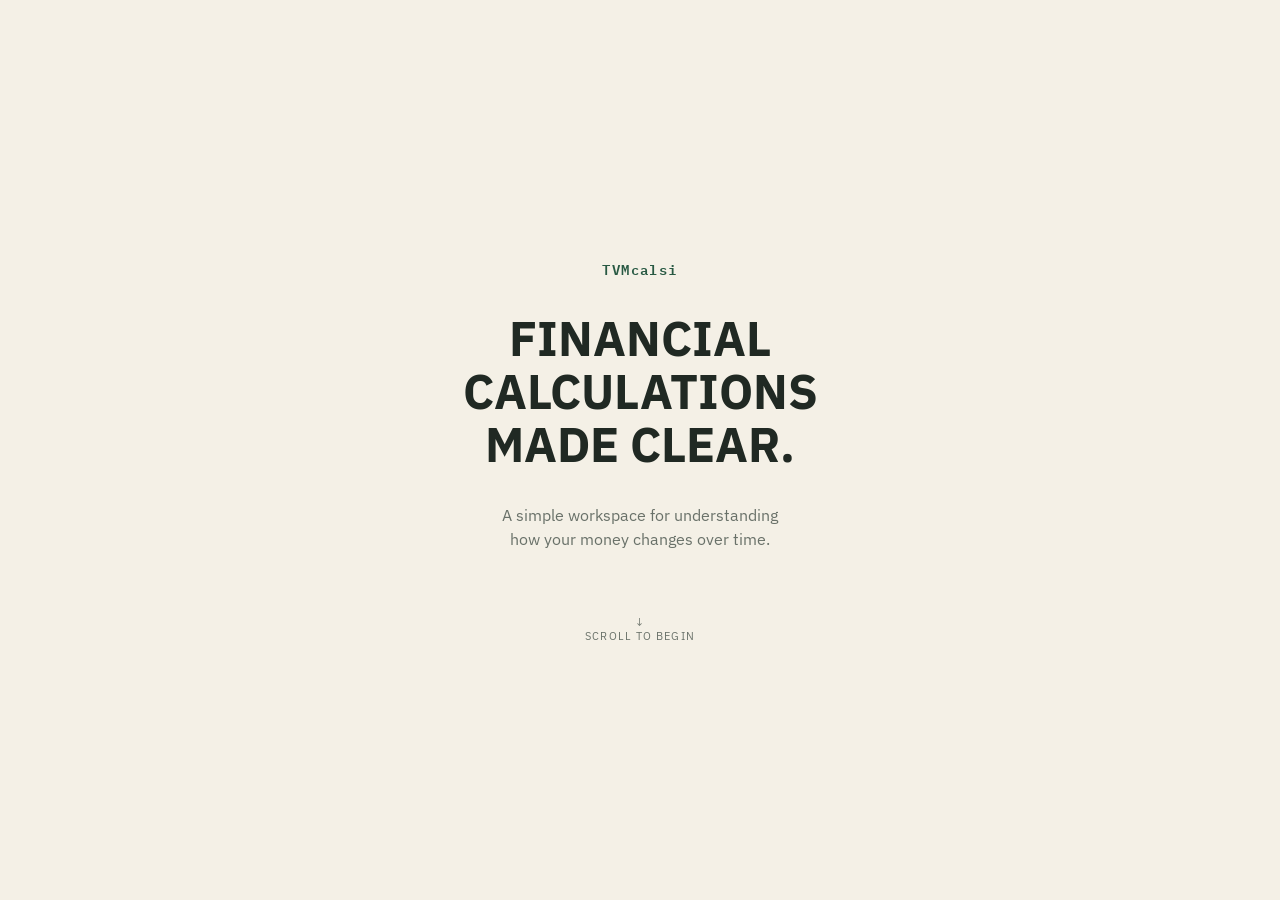
==== commit 11b69efe: "Add annuity types to Future Value calculator" ====
--- a/FinSight.html
+++ b/FinSight.html
@@ -3,7 +3,7 @@
 <head>
 <meta charset="UTF-8">
 <meta name="viewport" content="width=device-width, initial-scale=1.0">
-<title>FinSight — Financial Notebook</title>
+<title>TVMcalsi — Financial Notebook</title>
 <style>
 @import url('https://fonts.googleapis.com/css2?family=IBM+Plex+Mono:wght@400;500;600&family=IBM+Plex+Sans:wght@400;500;600;700&display=swap');
 
@@ -230,8 +230,11 @@
             if (value === null || value === undefined || isNaN(value)) {
                 throw new Error(`Invalid input: ${key} must be a number.`);
             }
-            if (key === 'principal' && value <= 0) {
-                throw new Error('Enter a value greater than 0 for principal.');
+            if (key === 'principal' && value < 0) {
+                throw new Error('Enter a non-negative value for principal.');
+            }
+            if (key === 'pmt' && value < 0) {
+                throw new Error('Enter a non-negative value for periodic payment.');
             }
             if (key === 'loanAmount' && value <= 0) {
                 throw new Error('Enter a value greater than 0 for loan amount.');
@@ -239,8 +242,17 @@
             if (key === 'rate' && value < 0) {
                 throw new Error('Enter a non-negative value for interest rate.');
             }
+            if (key === 'growthRate' && value <= -100) {
+                throw new Error('Growth rate must be greater than -100%.');
+            }
             if (key === 'years' && value < 0) {
                 throw new Error('Enter a non-negative value for years.');
+            }
+            if (key === 'periods' && value < 0) {
+                throw new Error('Enter a non-negative value for periods.');
+            }
+            if (key === 'deferralPeriods' && value < 0) {
+                throw new Error('Enter a non-negative value for deferral period.');
             }
             if (key === 'tenure' && value <= 0) {
                 throw new Error('Enter a value greater than 0 for tenure.');
@@ -251,14 +263,134 @@
         }
     }
 
-    static calculateFutureValue({ principal, rate, years }) {
+    static calculateFutureValueLumpSum({ principal, rate, years }) {
         this.validateInputs({ principal, rate, years });
         const r = rate / 100;
         const value = principal * Math.pow(1 + r, years);
+        if (isNaN(value) || !isFinite(value)) {
+            throw new Error('Calculation result exceeds numeric limits.');
+        }
         return {
             value,
-            formula: 'FV = P(1 + r)^t',
-            working: `FV = ${principal} * (1 + ${r})^${years}`
+            formula: 'FV = P × (1 + r)^n',
+            working: `FV = ${principal} × (1 + ${r})^${years}`
+        };
+    }
+
+    static calculateFutureValue({ principal, rate, years }) {
+        return this.calculateFutureValueLumpSum({ principal, rate, years });
+    }
+
+    static calculateFutureValueOrdinaryAnnuity({ pmt, rate, periods }) {
+        this.validateInputs({ pmt, rate, periods });
+        const r = rate / 100;
+        const n = periods;
+        let value;
+        let working;
+
+        if (r === 0) {
+            value = pmt * n;
+            working = `FV = ${pmt} × ${n}`;
+        } else {
+            value = pmt * ((Math.pow(1 + r, n) - 1) / r);
+            working = `FV = ${pmt} × ((1 + ${r})^${n} − 1) / ${r}`;
+        }
+
+        if (isNaN(value) || !isFinite(value)) {
+            throw new Error('Calculation result exceeds numeric limits.');
+        }
+
+        return {
+            value,
+            formula: 'FV = PMT × ((1 + r)^n − 1) / r',
+            working
+        };
+    }
+
+    static calculateFutureValueAnnuityDue({ pmt, rate, periods }) {
+        this.validateInputs({ pmt, rate, periods });
+        const r = rate / 100;
+        const n = periods;
+        let value;
+        let working;
+
+        if (r === 0) {
+            value = pmt * n;
+            working = `FV = ${pmt} × ${n}`;
+        } else {
+            value = pmt * ((Math.pow(1 + r, n) - 1) / r) * (1 + r);
+            working = `FV = ${pmt} × ((1 + ${r})^${n} − 1) / ${r} × (1 + ${r})`;
+        }
+
+        if (isNaN(value) || !isFinite(value)) {
+            throw new Error('Calculation result exceeds numeric limits.');
+        }
+
+        return {
+            value,
+            formula: 'FV = PMT × ((1 + r)^n − 1) / r × (1 + r)',
+            working
+        };
+    }
+
+    static calculateFutureValueDeferredAnnuity({ pmt, rate, periods, deferralPeriods }) {
+        this.validateInputs({ pmt, rate, periods, deferralPeriods });
+        const r = rate / 100;
+        const n = periods;
+        const d = deferralPeriods;
+        let value;
+        let working;
+
+        if (r === 0) {
+            value = pmt * n;
+            working = `FV = ${pmt} × ${n}`;
+        } else {
+            value = pmt * ((Math.pow(1 + r, n) - 1) / r) * Math.pow(1 + r, d);
+            working = `FV = ${pmt} × ((1 + ${r})^${n} − 1) / ${r} × (1 + ${r})^${d}`;
+        }
+
+        if (isNaN(value) || !isFinite(value)) {
+            throw new Error('Calculation result exceeds numeric limits.');
+        }
+
+        return {
+            value,
+            formula: 'FV = PMT × ((1 + r)^n − 1) / r × (1 + r)^d',
+            working
+        };
+    }
+
+    static calculateFutureValueGrowingAnnuity({ pmt, rate, growthRate, periods }) {
+        this.validateInputs({ pmt, rate, growthRate, periods });
+        const r = rate / 100;
+        const g = growthRate / 100;
+        const n = periods;
+        let value;
+        let formula;
+        let working;
+
+        if (Math.abs(r - g) < 1e-9) {
+            value = pmt * n * Math.pow(1 + r, n - 1);
+            formula = 'FV = PMT × n × (1 + r)^(n − 1)';
+            working = `FV = ${pmt} × ${n} × (1 + ${r})^(${n} − 1)`;
+        } else if (r === 0) {
+            value = pmt * ((Math.pow(1 + g, n) - 1) / g);
+            formula = 'FV = PMT × ((1 + r)^n − (1 + g)^n) / (r − g)';
+            working = `FV = ${pmt} × ((1 + 0)^${n} − (1 + ${g})^${n}) / (0 − ${g})`;
+        } else {
+            value = pmt * ((Math.pow(1 + r, n) - Math.pow(1 + g, n)) / (r - g));
+            formula = 'FV = PMT × ((1 + r)^n − (1 + g)^n) / (r − g)';
+            working = `FV = ${pmt} × ((1 + ${r})^${n} − (1 + ${g})^${n}) / (${r} − ${g})`;
+        }
+
+        if (isNaN(value) || !isFinite(value)) {
+            throw new Error('Calculation result exceeds numeric limits.');
+        }
+
+        return {
+            value,
+            formula,
+            working
         };
     }
 
@@ -398,7 +530,7 @@
 
 <!-- Opening Experience -->
 <div id="introScreen" class="intro-screen">
-  <div class="intro-brand">FIN:SIGHT</div>
+  <div class="intro-brand">TVMcalsi</div>
   <h1 class="intro-title">FINANCIAL<br>CALCULATIONS<br>MADE CLEAR.</h1>
   <p class="intro-desc">A simple workspace for understanding how your money changes over time.</p>
   <div class="scroll-indicator">↓<br>SCROLL TO BEGIN</div>
@@ -407,7 +539,7 @@
 <div class="page" id="mainPage" style="display:none;">
 <header class="topbar">
   <div>
-    <div class="brand">FinSight</div>
+    <div class="brand">TVMcalsi</div>
     <div class="subtitle">Time Value of Money · Financial Calculation Notebook</div>
   </div>
   <div style="display:flex; flex-direction:column; align-items:flex-end;">
@@ -436,25 +568,94 @@
 <section id="fv" class="screen">
   <div class="kicker">01 / INVESTMENT</div>
   <h1 class="page-title">Future Value</h1>
-  <p class="description">Calculate what a present investment will be worth after a specified period at an annual rate.</p>
-  
-  <div class="presets">
-    <button onclick="applyPreset('fv', {p: 100000, r: 10, t: 5})">₹1L at 10% for 5Y</button>
-    <button onclick="applyPreset('fv', {p: 500000, r: 8.5, t: 10})">₹5L at 8.5% for 10Y</button>
-  </div>
+  <p class="description" id="fvDesc">Calculate what a present investment will be worth after a specified period at an annual rate.</p>
 
   <div class="worksheet">
+    <!-- Calculation Type Selection -->
+    <div style="margin-bottom: 22px;">
+      <label style="display:block; font-size:11px; text-transform:uppercase; letter-spacing:.08em; color:var(--muted); margin-bottom:8px; font-weight:700;">CALCULATION TYPE</label>
+      <div style="display:flex; gap:20px; align-items:center;">
+        <label style="cursor:pointer; display:flex; align-items:center; gap:6px; font-family:'IBM Plex Sans'; font-size:14px; font-weight:500;">
+          <input type="radio" name="fvCalcType" value="lump" checked onchange="onFVTypeChange()"> Lump Sum
+        </label>
+        <label style="cursor:pointer; display:flex; align-items:center; gap:6px; font-family:'IBM Plex Sans'; font-size:14px; font-weight:500;">
+          <input type="radio" name="fvCalcType" value="annuity" onchange="onFVTypeChange()"> Annuity
+        </label>
+      </div>
+    </div>
+
+    <!-- Annuity Type Selection -->
+    <div id="fvAnnuityGroup" style="margin-bottom: 22px; display: none; padding-top: 16px; border-top: 1px dashed var(--rule);">
+      <label style="display:block; font-size:11px; text-transform:uppercase; letter-spacing:.08em; color:var(--muted); margin-bottom:8px; font-weight:700;">ANNUITY TYPE</label>
+      <div style="display:flex; gap:16px; flex-wrap:wrap; align-items:center;">
+        <label style="cursor:pointer; display:flex; align-items:center; gap:6px; font-family:'IBM Plex Sans'; font-size:14px;">
+          <input type="radio" name="fvAnnuityType" value="ordinary" checked onchange="onFVAnnuityTypeChange()"> Ordinary Annuity
+        </label>
+        <label style="cursor:pointer; display:flex; align-items:center; gap:6px; font-family:'IBM Plex Sans'; font-size:14px;">
+          <input type="radio" name="fvAnnuityType" value="due" onchange="onFVAnnuityTypeChange()"> Annuity Due
+        </label>
+        <label style="cursor:pointer; display:flex; align-items:center; gap:6px; font-family:'IBM Plex Sans'; font-size:14px;">
+          <input type="radio" name="fvAnnuityType" value="deferred" onchange="onFVAnnuityTypeChange()"> Deferred Annuity
+        </label>
+        <label style="cursor:pointer; display:flex; align-items:center; gap:6px; font-family:'IBM Plex Sans'; font-size:14px;">
+          <input type="radio" name="fvAnnuityType" value="growing" onchange="onFVAnnuityTypeChange()"> Growing Annuity
+        </label>
+      </div>
+      <div id="fvTimingDesc" class="note" style="margin-top:12px; margin-bottom:0; display:none;"></div>
+    </div>
+
+    <div class="presets" id="fvPresets">
+      <button onclick="applyPreset('fv', {p: 100000, r: 10, t: 5})">₹1L at 10% for 5Y</button>
+      <button onclick="applyPreset('fv', {p: 500000, r: 8.5, t: 10})">₹5L at 8.5% for 10Y</button>
+    </div>
+
     <div class="inputs">
-      <div class="field"><label>Principal Amount</label><input id="fvP" type="number" value="100000" oninput="liveUpdate('fv')"></div>
-      <div class="field"><label>Annual Rate (%)</label><input id="fvR" type="number" value="10" step=".01" oninput="liveUpdate('fv')"></div>
-      <div class="field"><label>Time, Years</label><input id="fvT" type="number" value="5" step=".1" oninput="liveUpdate('fv')"></div>
+      <div class="field" id="fvFieldP">
+        <label id="fvLabelP">Principal Amount</label>
+        <input id="fvP" type="number" value="100000" oninput="liveUpdate('fv')">
+      </div>
+      <div class="field" id="fvFieldPMT" style="display:none;">
+        <label id="fvLabelPMT">Periodic Payment (PMT)</label>
+        <input id="fvPMT" type="number" value="10000" oninput="liveUpdate('fv')">
+      </div>
+      <div class="field" id="fvFieldR">
+        <label id="fvLabelR">Interest Rate per Period (%)</label>
+        <input id="fvR" type="number" value="10" step=".01" oninput="liveUpdate('fv')">
+      </div>
+      <div class="field" id="fvFieldG" style="display:none;">
+        <label id="fvLabelG">Growth Rate per Period (%)</label>
+        <input id="fvG" type="number" value="5" step=".01" oninput="liveUpdate('fv')">
+      </div>
+      <div class="field" id="fvFieldT">
+        <label id="fvLabelT">Number of Periods</label>
+        <input id="fvT" type="number" value="5" step=".1" oninput="liveUpdate('fv')">
+      </div>
+      <div class="field" id="fvFieldD" style="display:none;">
+        <label id="fvLabelD">Deferral Period (d)</label>
+        <input id="fvD" type="number" value="2" step="1" oninput="liveUpdate('fv')">
+      </div>
     </div>
-    <div class="actions"><button class="btn" onclick="calcFV()">Calculate</button><button class="btn secondary" onclick="resetForm('fv')">Reset</button></div>
+
+    <div class="actions">
+      <button class="btn" onclick="calcFV()">Calculate</button>
+      <button class="btn secondary" onclick="resetForm('fv')">Reset</button>
+    </div>
     <div id="fvErr" class="error"></div>
     
-    <div class="answer"><div class="answer-label">Answer</div><div class="answer-value" id="fvOut">-</div><div class="answer-caption">Future value of the investment</div></div>
-    <div class="working"><div class="working-title">WORKING</div><div class="formula" id="fvWork">-</div></div>
-    <div class="chart-section"><div class="chart-title">Value Growth</div><div class="chart" id="fvChart"></div></div>
+    <div class="answer">
+      <div class="answer-label">Answer</div>
+      <div class="answer-value" id="fvOut">-</div>
+      <div class="answer-caption" id="fvCaption">Future value of the investment</div>
+    </div>
+    <div class="working">
+      <div class="working-title">WORKING</div>
+      <div class="formula" id="fvFormula" style="font-weight:600; color:var(--accent); margin-top:8px; margin-bottom:4px;"></div>
+      <div class="formula" id="fvWork">-</div>
+    </div>
+    <div class="chart-section">
+      <div class="chart-title">Value Growth</div>
+      <div class="chart" id="fvChart"></div>
+    </div>
   </div>
 </section>
 
@@ -582,7 +783,7 @@
 
 </main>
 </div>
-<footer class="footer" style="display:none;" id="footerBar"><span>FinSight · Financial Calculation Notebook</span><span>BS3210 · Assignment 1</span></footer>
+<footer class="footer" style="display:none;" id="footerBar"><span>TVMcalsi · Financial Calculation Notebook</span><span>BS3210 · Assignment 1</span></footer>
 
 <!-- Global Error Screen -->
 <div id="globalErrorScreen" style="display:none; position:fixed; inset:0; background:var(--paper); z-index:999; flex-direction:column; justify-content:center; align-items:center; text-align:center; padding:20px;">
@@ -676,7 +877,15 @@
 
 // Presets
 function applyPreset(screen, values) {
-  if (screen === 'fv') { setVal('fvP', values.p); setVal('fvR', values.r); setVal('fvT', values.t); calcFV(); }
+  if (screen === 'fv') {
+    if (values.p !== undefined) setVal('fvP', values.p);
+    if (values.pmt !== undefined) setVal('fvPMT', values.pmt);
+    if (values.r !== undefined) setVal('fvR', values.r);
+    if (values.g !== undefined) setVal('fvG', values.g);
+    if (values.t !== undefined) setVal('fvT', values.t);
+    if (values.d !== undefined) setVal('fvD', values.d);
+    calcFV();
+  }
   if (screen === 'emi') { setVal('eP', values.p); setVal('eR', values.r); setVal('eT', values.t); calcEMI(); }
 }
 
@@ -687,7 +896,144 @@
 }
 
 function resetForm(screen) {
-  if (screen === 'fv') { setVal('fvP', 100000); setVal('fvR', 10); setVal('fvT', 5); calcFV(true); }
+  if (screen === 'fv') {
+    setVal('fvP', 100000);
+    setVal('fvPMT', 10000);
+    setVal('fvR', 10);
+    setVal('fvG', 5);
+    setVal('fvT', 5);
+    setVal('fvD', 2);
+    calcFV(true);
+  }
+}
+
+// Future Value Mode Selection & UI Updates
+function getSelectedFVCalcType() {
+  const el = document.querySelector('input[name="fvCalcType"]:checked');
+  return el ? el.value : 'lump';
+}
+
+function getSelectedFVAnnuityType() {
+  const el = document.querySelector('input[name="fvAnnuityType"]:checked');
+  return el ? el.value : 'ordinary';
+}
+
+function onFVTypeChange() {
+  const calcType = getSelectedFVCalcType();
+  const annuityGroup = document.getElementById('fvAnnuityGroup');
+  if (calcType === 'annuity') {
+    if (annuityGroup) annuityGroup.style.display = 'block';
+    onFVAnnuityTypeChange();
+  } else {
+    if (annuityGroup) annuityGroup.style.display = 'none';
+    updateFVUIForMode('lump');
+  }
+}
+
+function onFVAnnuityTypeChange() {
+  const annuityType = getSelectedFVAnnuityType();
+  updateFVUIForMode(annuityType);
+}
+
+function updateFVUIForMode(mode) {
+  hideErrors();
+  
+  const fvFieldP = document.getElementById('fvFieldP');
+  const fvFieldPMT = document.getElementById('fvFieldPMT');
+  const fvFieldR = document.getElementById('fvFieldR');
+  const fvFieldG = document.getElementById('fvFieldG');
+  const fvFieldT = document.getElementById('fvFieldT');
+  const fvFieldD = document.getElementById('fvFieldD');
+
+  if (fvFieldP) fvFieldP.style.display = 'none';
+  if (fvFieldPMT) fvFieldPMT.style.display = 'none';
+  if (fvFieldR) fvFieldR.style.display = 'none';
+  if (fvFieldG) fvFieldG.style.display = 'none';
+  if (fvFieldT) fvFieldT.style.display = 'none';
+  if (fvFieldD) fvFieldD.style.display = 'none';
+
+  const descEl = document.getElementById('fvDesc');
+  const timingDescEl = document.getElementById('fvTimingDesc');
+
+  if (mode === 'lump') {
+    if (descEl) descEl.textContent = 'Calculate what a present investment will be worth after a specified period at an annual rate.';
+    if (timingDescEl) timingDescEl.style.display = 'none';
+
+    if (fvFieldP) fvFieldP.style.display = 'block';
+    if (fvFieldR) fvFieldR.style.display = 'block';
+    if (fvFieldT) fvFieldT.style.display = 'block';
+
+    setText('fvLabelR', 'Interest Rate per Period (%)');
+    setText('fvLabelT', 'Number of Periods');
+    renderPresets('lump');
+  } else {
+    if (timingDescEl) timingDescEl.style.display = 'block';
+    if (fvFieldPMT) fvFieldPMT.style.display = 'block';
+    if (fvFieldR) fvFieldR.style.display = 'block';
+    if (fvFieldT) fvFieldT.style.display = 'block';
+
+    setText('fvLabelR', 'Interest Rate per Period (%)');
+    setText('fvLabelT', 'Number of Periods');
+
+    if (mode === 'ordinary') {
+      if (descEl) descEl.textContent = 'Calculate the future value of a series of equal payments made at the end of each period.';
+      if (timingDescEl) timingDescEl.textContent = 'Payments occur at the end of each period.';
+      setText('fvLabelPMT', 'Periodic Payment (PMT)');
+      renderPresets('ordinary');
+    } else if (mode === 'due') {
+      if (descEl) descEl.textContent = 'Calculate the future value of a series of equal payments made at the beginning of each period.';
+      if (timingDescEl) timingDescEl.textContent = 'Payments occur at the beginning of each period.';
+      setText('fvLabelPMT', 'Periodic Payment (PMT)');
+      renderPresets('due');
+    } else if (mode === 'deferred') {
+      if (descEl) descEl.textContent = 'Calculate the future value of a series of payments that begin after a deferral period.';
+      if (timingDescEl) timingDescEl.textContent = 'Payments begin after a specified number of periods.';
+      setText('fvLabelPMT', 'Periodic Payment (PMT)');
+      setText('fvLabelT', 'Number of Payments');
+      if (fvFieldD) fvFieldD.style.display = 'block';
+      renderPresets('deferred');
+    } else if (mode === 'growing') {
+      if (descEl) descEl.textContent = 'Calculate the future value of a series of payments that grow at a constant rate each period.';
+      if (timingDescEl) timingDescEl.textContent = 'Payments increase by a fixed growth rate each period.';
+      setText('fvLabelPMT', 'First Periodic Payment (PMT)');
+      if (fvFieldG) fvFieldG.style.display = 'block';
+      renderPresets('growing');
+    }
+  }
+
+  calcFV(true);
+}
+
+function renderPresets(mode) {
+  const container = document.getElementById('fvPresets');
+  if (!container) return;
+
+  if (mode === 'lump') {
+    container.innerHTML = `
+      <button onclick="applyPreset('fv', {p: 100000, r: 10, t: 5})">₹1L at 10% for 5Y</button>
+      <button onclick="applyPreset('fv', {p: 500000, r: 8.5, t: 10})">₹5L at 8.5% for 10Y</button>
+    `;
+  } else if (mode === 'ordinary') {
+    container.innerHTML = `
+      <button onclick="applyPreset('fv', {pmt: 10000, r: 8, t: 10})">₹10K/yr at 8% for 10Y</button>
+      <button onclick="applyPreset('fv', {pmt: 50000, r: 10, t: 5})">₹50K/yr at 10% for 5Y</button>
+    `;
+  } else if (mode === 'due') {
+    container.innerHTML = `
+      <button onclick="applyPreset('fv', {pmt: 10000, r: 8, t: 10})">₹10K/yr at 8% for 10Y</button>
+      <button onclick="applyPreset('fv', {pmt: 25000, r: 9, t: 15})">₹25K/yr at 9% for 15Y</button>
+    `;
+  } else if (mode === 'deferred') {
+    container.innerHTML = `
+      <button onclick="applyPreset('fv', {pmt: 10000, r: 8, t: 5, d: 2})">₹10K/yr at 8% for 5Y (2Y Defer)</button>
+      <button onclick="applyPreset('fv', {pmt: 50000, r: 10, t: 10, d: 3})">₹50K/yr at 10% for 10Y (3Y Defer)</button>
+    `;
+  } else if (mode === 'growing') {
+    container.innerHTML = `
+      <button onclick="applyPreset('fv', {pmt: 10000, r: 8, g: 5, t: 10})">₹10K/yr, g=5%, r=8% for 10Y</button>
+      <button onclick="applyPreset('fv', {pmt: 20000, r: 6, g: 6, t: 5})">₹20K/yr, g=6%, r=6% (r=g) for 5Y</button>
+    `;
+  }
 }
 
 // Global Error Handler
@@ -852,30 +1198,132 @@
   container.innerHTML = svg;
 }
 
-// Calculators
+function clearFVResults() {
+  setText('fvOut', '-');
+  setText('fvFormula', '');
+  setText('fvWork', '-');
+  const chartContainer = document.getElementById('fvChart');
+  if (chartContainer) chartContainer.innerHTML = '';
+}
+
 function calcFV(silent=false) {
   hideErrors();
+  const calcType = getSelectedFVCalcType();
+  const annuityType = calcType === 'annuity' ? getSelectedFVAnnuityType() : 'lump';
+  const mode = calcType === 'annuity' ? annuityType : 'lump';
+
   try {
-    const P = getVal('fvP');
-    const R = getVal('fvR');
-    const T = getVal('fvT');
-    const r = FinSightEngine.calculateFutureValue({ principal: P, rate: R, years: T });
-    setText('fvOut', fc(r.value));
-    setHtml('fvWork', r.working.replace(/\n/g, '<br>'));
-    
+    let res = null;
+    let totalPeriods = 5;
+    let historyTitle = 'Future Value';
+
+    if (mode === 'lump') {
+      const P = getVal('fvP');
+      const R = getVal('fvR');
+      const T = getVal('fvT');
+      if (isNaN(P) || isNaN(R) || isNaN(T)) {
+        clearFVResults();
+        return;
+      }
+      res = FinSightEngine.calculateFutureValueLumpSum({ principal: P, rate: R, years: T });
+      totalPeriods = T;
+      historyTitle = 'Future Value (Lump Sum)';
+    } else if (mode === 'ordinary') {
+      const PMT = getVal('fvPMT');
+      const R = getVal('fvR');
+      const T = getVal('fvT');
+      if (isNaN(PMT) || isNaN(R) || isNaN(T)) {
+        clearFVResults();
+        return;
+      }
+      res = FinSightEngine.calculateFutureValueOrdinaryAnnuity({ pmt: PMT, rate: R, periods: T });
+      totalPeriods = T;
+      historyTitle = 'Future Value (Ordinary Annuity)';
+    } else if (mode === 'due') {
+      const PMT = getVal('fvPMT');
+      const R = getVal('fvR');
+      const T = getVal('fvT');
+      if (isNaN(PMT) || isNaN(R) || isNaN(T)) {
+        clearFVResults();
+        return;
+      }
+      res = FinSightEngine.calculateFutureValueAnnuityDue({ pmt: PMT, rate: R, periods: T });
+      totalPeriods = T;
+      historyTitle = 'Future Value (Annuity Due)';
+    } else if (mode === 'deferred') {
+      const PMT = getVal('fvPMT');
+      const R = getVal('fvR');
+      const T = getVal('fvT');
+      const D = getVal('fvD');
+      if (isNaN(PMT) || isNaN(R) || isNaN(T) || isNaN(D)) {
+        clearFVResults();
+        return;
+      }
+      res = FinSightEngine.calculateFutureValueDeferredAnnuity({ pmt: PMT, rate: R, periods: T, deferralPeriods: D });
+      totalPeriods = T + D;
+      historyTitle = 'Future Value (Deferred Annuity)';
+    } else if (mode === 'growing') {
+      const PMT = getVal('fvPMT');
+      const R = getVal('fvR');
+      const G = getVal('fvG');
+      const T = getVal('fvT');
+      if (isNaN(PMT) || isNaN(R) || isNaN(G) || isNaN(T)) {
+        clearFVResults();
+        return;
+      }
+      res = FinSightEngine.calculateFutureValueGrowingAnnuity({ pmt: PMT, rate: R, growthRate: G, periods: T });
+      totalPeriods = T;
+      historyTitle = 'Future Value (Growing Annuity)';
+    }
+
+    if (!res || res.value === undefined || isNaN(res.value) || !isFinite(res.value)) {
+      clearFVResults();
+      return;
+    }
+
+    setText('fvOut', fc(res.value));
+    setText('fvFormula', res.formula || '');
+    setHtml('fvWork', (res.working || '-').replace(/\n/g, '<br>'));
+
+    // Render Growth Chart
     const steps = 5;
     const pointsData = [];
     const xLabels = [];
+    const maxT = Math.max(0.1, totalPeriods);
+
     for (let i = 0; i <= steps; i++) {
-      const yr = (T * (i / steps));
-      const val = FinSightEngine.calculateFutureValue({ principal: P, rate: R, years: yr }).value;
-      pointsData.push(val);
-      xLabels.push(yr.toFixed(yr % 1 === 0 ? 0 : 1) + 'Y');
+      const p = (maxT * (i / steps));
+      let stepVal = 0;
+      try {
+        if (mode === 'lump') {
+          stepVal = FinSightEngine.calculateFutureValueLumpSum({ principal: getVal('fvP'), rate: getVal('fvR'), years: p }).value;
+        } else if (mode === 'ordinary') {
+          stepVal = FinSightEngine.calculateFutureValueOrdinaryAnnuity({ pmt: getVal('fvPMT'), rate: getVal('fvR'), periods: p }).value;
+        } else if (mode === 'due') {
+          stepVal = FinSightEngine.calculateFutureValueAnnuityDue({ pmt: getVal('fvPMT'), rate: getVal('fvR'), periods: p }).value;
+        } else if (mode === 'deferred') {
+          const d = getVal('fvD');
+          if (p <= d) {
+            stepVal = 0;
+          } else {
+            stepVal = FinSightEngine.calculateFutureValueDeferredAnnuity({ pmt: getVal('fvPMT'), rate: getVal('fvR'), periods: p - d, deferralPeriods: d }).value;
+          }
+        } else if (mode === 'growing') {
+          stepVal = FinSightEngine.calculateFutureValueGrowingAnnuity({ pmt: getVal('fvPMT'), rate: getVal('fvR'), growthRate: getVal('fvG'), periods: p }).value;
+        }
+      } catch(e) {
+        stepVal = 0;
+      }
+      pointsData.push(stepVal);
+      xLabels.push(p.toFixed(p % 1 === 0 ? 0 : 1) + 'P');
     }
     renderLineChart('fvChart', { pointsData, xLabels });
 
-    if(!silent) saveHistory('Future Value', fc(r.value));
-  } catch(e) { showError('fvErr', e.message); }
+    if (!silent) saveHistory(historyTitle, fc(res.value));
+  } catch (e) {
+    showError('fvErr', e.message);
+    clearFVResults();
+  }
 }
 
 function calcPV(silent=false) {
